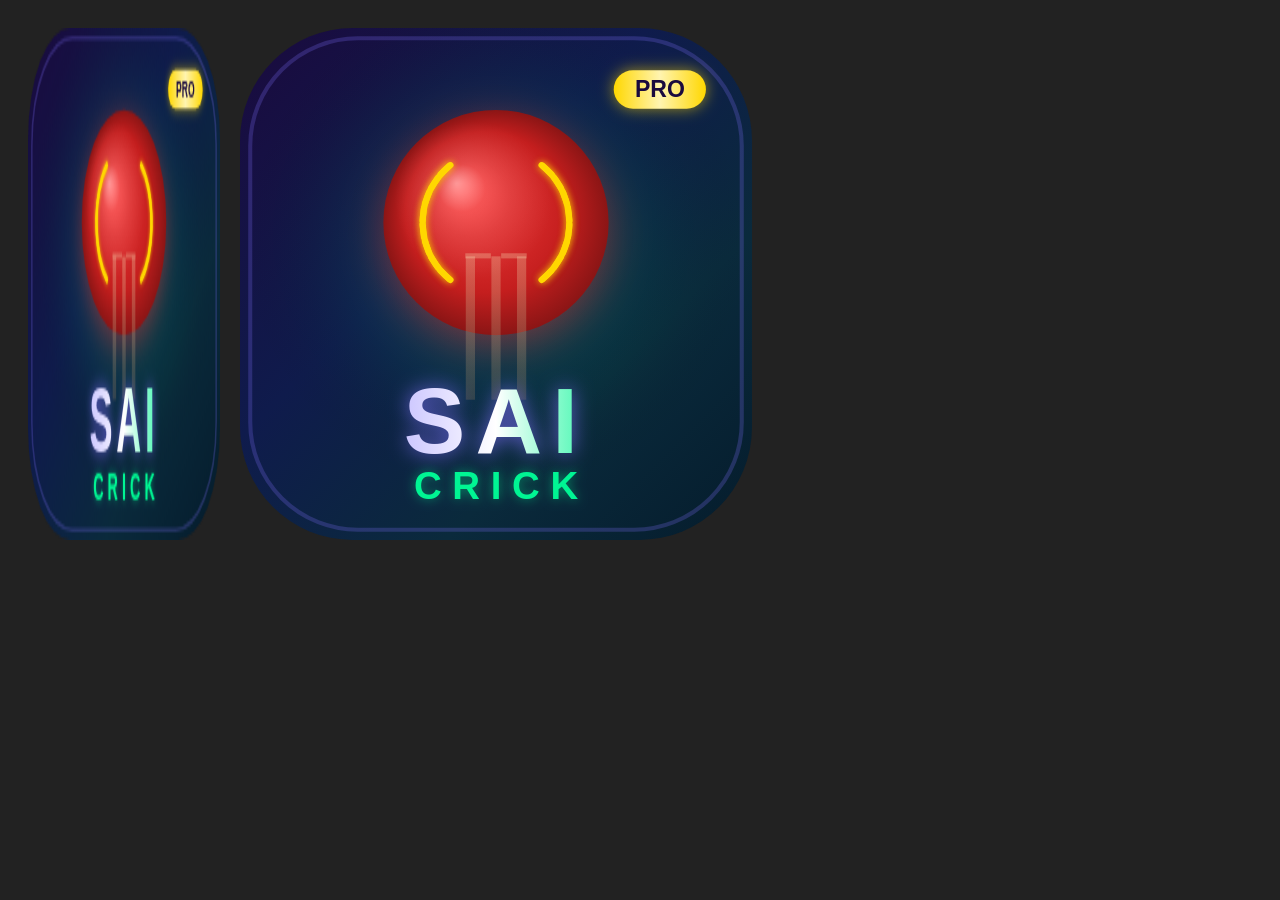
==== assets/icons/generate-icons.html @ acd08036 "Add files via upload" ====
<!DOCTYPE html>
<html><body style="background:#222;display:flex;gap:20px;padding:20px;flex-wrap:wrap;">
<canvas id="c192" width="192" height="192"></canvas>
<canvas id="c512" width="512" height="512"></canvas>
<script>
function drawIcon(canvas) {
  const ctx = canvas.getContext('2d');
  const s = canvas.width;
  const r = s * 0.22; // rounded corner radius

  // === Background with rich gradient ===
  const bgGrad = ctx.createLinearGradient(0, 0, s, s);
  bgGrad.addColorStop(0, '#1A0A3E');
  bgGrad.addColorStop(0.4, '#0F1B4C');
  bgGrad.addColorStop(0.7, '#0A2A3C');
  bgGrad.addColorStop(1, '#051C2C');
  ctx.fillStyle = bgGrad;
  ctx.beginPath();
  ctx.roundRect(0, 0, s, s, r);
  ctx.fill();

  // === Subtle radial glow behind ball ===
  const glowGrad = ctx.createRadialGradient(s*0.5, s*0.42, 0, s*0.5, s*0.42, s*0.5);
  glowGrad.addColorStop(0, 'rgba(124,108,247,0.35)');
  glowGrad.addColorStop(0.4, 'rgba(0,245,147,0.12)');
  glowGrad.addColorStop(1, 'rgba(0,0,0,0)');
  ctx.fillStyle = glowGrad;
  ctx.beginPath();
  ctx.roundRect(0, 0, s, s, r);
  ctx.fill();

  // === Cricket Ball ===
  const ballX = s * 0.5;
  const ballY = s * 0.38;
  const ballR = s * 0.22;

  // Ball shadow
  ctx.save();
  ctx.shadowColor = 'rgba(220,40,40,0.5)';
  ctx.shadowBlur = s * 0.08;
  ctx.shadowOffsetY = s * 0.02;

  // Ball base gradient (red leather)
  const ballGrad = ctx.createRadialGradient(ballX - ballR*0.3, ballY - ballR*0.3, ballR*0.05, ballX, ballY, ballR);
  ballGrad.addColorStop(0, '#FF4444');
  ballGrad.addColorStop(0.3, '#E03030');
  ballGrad.addColorStop(0.7, '#C41E1E');
  ballGrad.addColorStop(1, '#8B1515');
  ctx.fillStyle = ballGrad;
  ctx.beginPath();
  ctx.arc(ballX, ballY, ballR, 0, Math.PI * 2);
  ctx.fill();
  ctx.restore();

  // Ball shine highlight
  const shineGrad = ctx.createRadialGradient(ballX - ballR*0.35, ballY - ballR*0.35, 0, ballX - ballR*0.2, ballY - ballR*0.2, ballR*0.7);
  shineGrad.addColorStop(0, 'rgba(255,255,255,0.45)');
  shineGrad.addColorStop(0.3, 'rgba(255,255,255,0.12)');
  shineGrad.addColorStop(1, 'rgba(255,255,255,0)');
  ctx.fillStyle = shineGrad;
  ctx.beginPath();
  ctx.arc(ballX, ballY, ballR, 0, Math.PI * 2);
  ctx.fill();

  // Ball seam (stitching) — curved lines
  ctx.save();
  ctx.strokeStyle = '#FFD700';
  ctx.lineWidth = s * 0.012;
  ctx.lineCap = 'round';
  ctx.shadowColor = 'rgba(255,215,0,0.6)';
  ctx.shadowBlur = s * 0.015;

  // Left seam curve
  ctx.beginPath();
  ctx.arc(ballX, ballY, ballR * 0.65, Math.PI - 0.9, Math.PI + 0.9);
  ctx.stroke();

  // Right seam curve
  ctx.beginPath();
  ctx.arc(ballX, ballY, ballR * 0.65, -0.9, 0.9);
  ctx.stroke();

  // Stitch marks on left seam
  const stitchCount = 8;
  for (let i = 0; i < stitchCount; i++) {
    const angle = Math.PI - 0.8 + (1.6 * i / (stitchCount - 1));
    const cx = ballX + Math.cos(angle) * ballR * 0.65;
    const cy = ballY + Math.sin(angle) * ballR * 0.65;
    const perpAngle = angle + Math.PI/2;
    const tickLen = s * 0.012;
    ctx.beginPath();
    ctx.moveTo(cx + Math.cos(perpAngle)*tickLen, cy + Math.sin(perpAngle)*tickLen);
    ctx.lineTo(cx - Math.cos(perpAngle)*tickLen, cy - Math.sin(perpAngle)*tickLen);
    ctx.stroke();
  }

  // Stitch marks on right seam
  for (let i = 0; i < stitchCount; i++) {
    const angle = -0.8 + (1.6 * i / (stitchCount - 1));
    const cx = ballX + Math.cos(angle) * ballR * 0.65;
    const cy = ballY + Math.sin(angle) * ballR * 0.65;
    const perpAngle = angle + Math.PI/2;
    const tickLen = s * 0.012;
    ctx.beginPath();
    ctx.moveTo(cx + Math.cos(perpAngle)*tickLen, cy + Math.sin(perpAngle)*tickLen);
    ctx.lineTo(cx - Math.cos(perpAngle)*tickLen, cy - Math.sin(perpAngle)*tickLen);
    ctx.stroke();
  }
  ctx.restore();

  // === Cricket Stumps behind ball (subtle) ===
  const stumpW = s * 0.018;
  const stumpH = s * 0.28;
  const stumpBaseY = ballY + ballR * 0.3;
  ctx.globalAlpha = 0.3;
  for (let i = -1; i <= 1; i++) {
    const sx = ballX + i * s * 0.05;
    const stGrad = ctx.createLinearGradient(sx, stumpBaseY, sx, stumpBaseY + stumpH);
    stGrad.addColorStop(0, '#F5DEB3');
    stGrad.addColorStop(1, '#8B7355');
    ctx.fillStyle = stGrad;
    ctx.fillRect(sx - stumpW/2, stumpBaseY, stumpW, stumpH);
  }
  // Bails
  ctx.fillStyle = '#F5DEB3';
  ctx.fillRect(ballX - s*0.06, stumpBaseY - s*0.006, s*0.05, s*0.01);
  ctx.fillRect(ballX + s*0.01, stumpBaseY - s*0.006, s*0.05, s*0.01);
  ctx.globalAlpha = 1.0;

  // === "SAI" Text — bold gradient ===
  ctx.save();
  const textY = s * 0.78;
  const fontSize = s * 0.18;
  ctx.font = `900 ${fontSize}px 'Arial Black', Arial, sans-serif`;
  ctx.textAlign = 'center';
  ctx.textBaseline = 'middle';
  ctx.letterSpacing = `${s*0.02}px`;

  // Text glow
  ctx.shadowColor = 'rgba(124,108,247,0.8)';
  ctx.shadowBlur = s * 0.04;

  const textGrad = ctx.createLinearGradient(s*0.25, textY, s*0.75, textY);
  textGrad.addColorStop(0, '#B8B0FF');
  textGrad.addColorStop(0.5, '#FFFFFF');
  textGrad.addColorStop(1, '#00F593');
  ctx.fillStyle = textGrad;
  ctx.fillText('SAI', s/2, textY);
  ctx.restore();

  // === "CRICK" subtitle ===
  ctx.save();
  const subY = s * 0.9;
  ctx.font = `700 ${s*0.075}px Arial, sans-serif`;
  ctx.textAlign = 'center';
  ctx.textBaseline = 'middle';
  ctx.fillStyle = '#00F593';
  ctx.shadowColor = 'rgba(0,245,147,0.5)';
  ctx.shadowBlur = s * 0.02;
  ctx.fillText('C R I C K', s/2, subY);
  ctx.restore();

  // === PRO badge ===
  const badgeW = s * 0.18;
  const badgeH = s * 0.075;
  const badgeX = s * 0.82;
  const badgeY = s * 0.12;

  ctx.save();
  ctx.shadowColor = 'rgba(255,215,0,0.6)';
  ctx.shadowBlur = s * 0.03;

  const badgeGrad = ctx.createLinearGradient(badgeX - badgeW/2, badgeY, badgeX + badgeW/2, badgeY);
  badgeGrad.addColorStop(0, '#FFD700');
  badgeGrad.addColorStop(0.5, '#FFF4B0');
  badgeGrad.addColorStop(1, '#FFD700');
  ctx.fillStyle = badgeGrad;
  ctx.beginPath();
  ctx.roundRect(badgeX - badgeW/2, badgeY - badgeH/2, badgeW, badgeH, badgeH/2);
  ctx.fill();

  ctx.fillStyle = '#1A0A3E';
  ctx.font = `900 ${s*0.045}px Arial, sans-serif`;
  ctx.textAlign = 'center';
  ctx.textBaseline = 'middle';
  ctx.shadowBlur = 0;
  ctx.fillText('PRO', badgeX, badgeY + s*0.002);
  ctx.restore();

  // === Outer border ring (subtle) ===
  ctx.strokeStyle = 'rgba(124,108,247,0.25)';
  ctx.lineWidth = s * 0.008;
  ctx.beginPath();
  ctx.roundRect(s*0.02, s*0.02, s*0.96, s*0.96, r - s*0.01);
  ctx.stroke();
}

drawIcon(document.getElementById('c192'));
drawIcon(document.getElementById('c512'));

// Auto-download
document.getElementById('c192').toBlob(b => {
  const a = document.createElement('a'); a.href = URL.createObjectURL(b); a.download = 'icon-192.png'; a.click();
});
document.getElementById('c512').toBlob(b => {
  const a = document.createElement('a'); a.href = URL.createObjectURL(b); a.download = 'icon-512.png'; a.click();
});
</script>
</body></html>
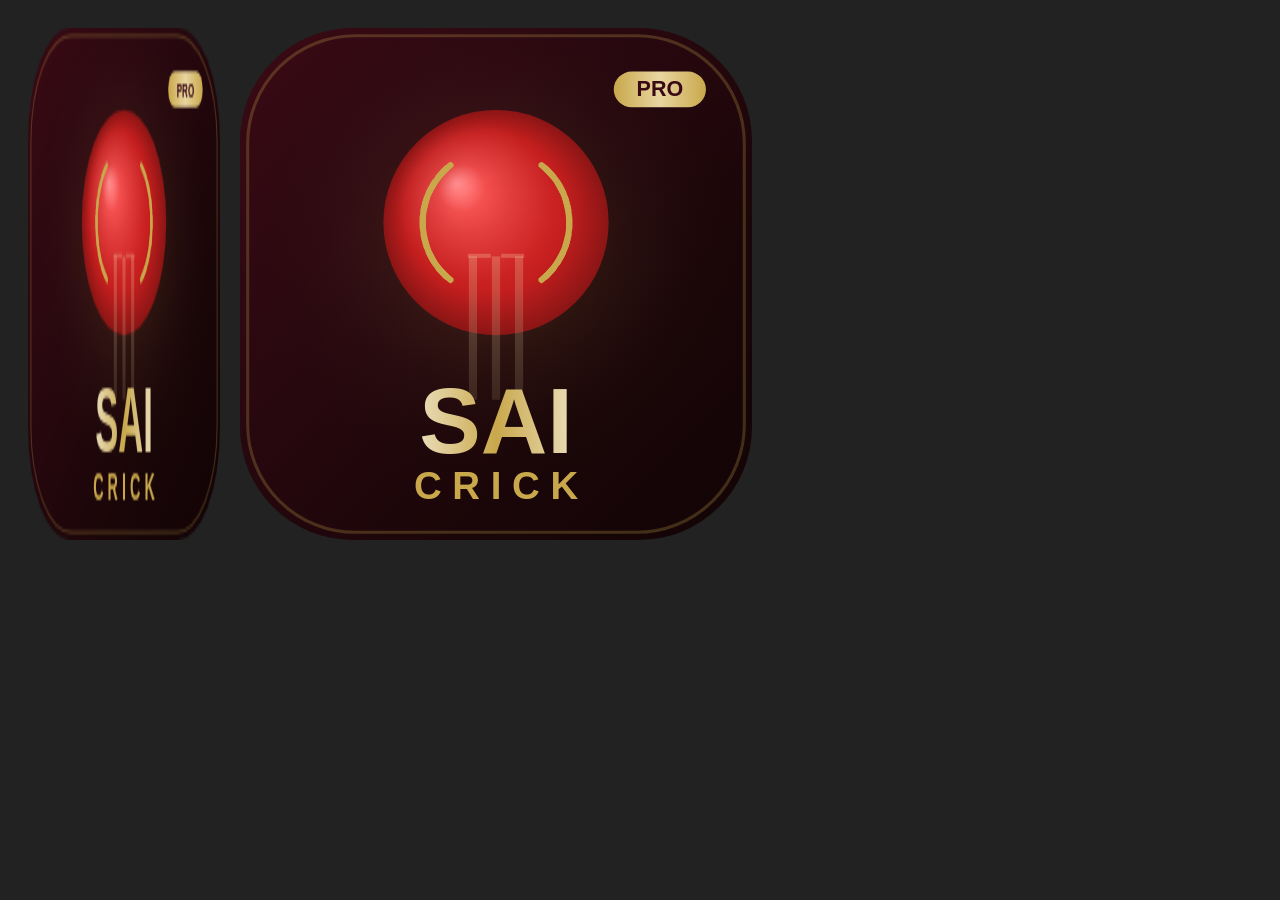
==== commit ee60734b: "Add files via upload" ====
--- a/assets/icons/generate-icons.html
+++ b/assets/icons/generate-icons.html
@@ -6,23 +6,23 @@
 function drawIcon(canvas) {
   const ctx = canvas.getContext('2d');
   const s = canvas.width;
-  const r = s * 0.22; // rounded corner radius
+  const r = s * 0.22;
 
-  // === Background with rich gradient ===
+  // === Rich maroon-to-dark background ===
   const bgGrad = ctx.createLinearGradient(0, 0, s, s);
-  bgGrad.addColorStop(0, '#1A0A3E');
-  bgGrad.addColorStop(0.4, '#0F1B4C');
-  bgGrad.addColorStop(0.7, '#0A2A3C');
-  bgGrad.addColorStop(1, '#051C2C');
+  bgGrad.addColorStop(0, '#3A0A14');
+  bgGrad.addColorStop(0.35, '#2A0810');
+  bgGrad.addColorStop(0.7, '#1A0608');
+  bgGrad.addColorStop(1, '#120406');
   ctx.fillStyle = bgGrad;
   ctx.beginPath();
   ctx.roundRect(0, 0, s, s, r);
   ctx.fill();
 
-  // === Subtle radial glow behind ball ===
+  // Subtle radial glow
   const glowGrad = ctx.createRadialGradient(s*0.5, s*0.42, 0, s*0.5, s*0.42, s*0.5);
-  glowGrad.addColorStop(0, 'rgba(124,108,247,0.35)');
-  glowGrad.addColorStop(0.4, 'rgba(0,245,147,0.12)');
+  glowGrad.addColorStop(0, 'rgba(139,26,43,0.35)');
+  glowGrad.addColorStop(0.4, 'rgba(201,168,76,0.08)');
   glowGrad.addColorStop(1, 'rgba(0,0,0,0)');
   ctx.fillStyle = glowGrad;
   ctx.beginPath();
@@ -30,17 +30,7 @@
   ctx.fill();
 
   // === Cricket Ball ===
-  const ballX = s * 0.5;
-  const ballY = s * 0.38;
-  const ballR = s * 0.22;
-
-  // Ball shadow
-  ctx.save();
-  ctx.shadowColor = 'rgba(220,40,40,0.5)';
-  ctx.shadowBlur = s * 0.08;
-  ctx.shadowOffsetY = s * 0.02;
-
-  // Ball base gradient (red leather)
+  const ballX = s * 0.5, ballY = s * 0.38, ballR = s * 0.22;
   const ballGrad = ctx.createRadialGradient(ballX - ballR*0.3, ballY - ballR*0.3, ballR*0.05, ballX, ballY, ballR);
   ballGrad.addColorStop(0, '#FF4444');
   ballGrad.addColorStop(0.3, '#E03030');
@@ -50,155 +40,102 @@
   ctx.beginPath();
   ctx.arc(ballX, ballY, ballR, 0, Math.PI * 2);
   ctx.fill();
-  ctx.restore();
 
-  // Ball shine highlight
+  // Ball shine
   const shineGrad = ctx.createRadialGradient(ballX - ballR*0.35, ballY - ballR*0.35, 0, ballX - ballR*0.2, ballY - ballR*0.2, ballR*0.7);
-  shineGrad.addColorStop(0, 'rgba(255,255,255,0.45)');
-  shineGrad.addColorStop(0.3, 'rgba(255,255,255,0.12)');
+  shineGrad.addColorStop(0, 'rgba(255,255,255,0.40)');
+  shineGrad.addColorStop(0.3, 'rgba(255,255,255,0.10)');
   shineGrad.addColorStop(1, 'rgba(255,255,255,0)');
   ctx.fillStyle = shineGrad;
   ctx.beginPath();
   ctx.arc(ballX, ballY, ballR, 0, Math.PI * 2);
   ctx.fill();
 
-  // Ball seam (stitching) — curved lines
-  ctx.save();
-  ctx.strokeStyle = '#FFD700';
+  // Seam lines (gold)
+  ctx.strokeStyle = '#C9A84C';
   ctx.lineWidth = s * 0.012;
   ctx.lineCap = 'round';
-  ctx.shadowColor = 'rgba(255,215,0,0.6)';
-  ctx.shadowBlur = s * 0.015;
-
-  // Left seam curve
   ctx.beginPath();
   ctx.arc(ballX, ballY, ballR * 0.65, Math.PI - 0.9, Math.PI + 0.9);
   ctx.stroke();
-
-  // Right seam curve
   ctx.beginPath();
   ctx.arc(ballX, ballY, ballR * 0.65, -0.9, 0.9);
   ctx.stroke();
 
-  // Stitch marks on left seam
-  const stitchCount = 8;
-  for (let i = 0; i < stitchCount; i++) {
-    const angle = Math.PI - 0.8 + (1.6 * i / (stitchCount - 1));
-    const cx = ballX + Math.cos(angle) * ballR * 0.65;
-    const cy = ballY + Math.sin(angle) * ballR * 0.65;
-    const perpAngle = angle + Math.PI/2;
-    const tickLen = s * 0.012;
-    ctx.beginPath();
-    ctx.moveTo(cx + Math.cos(perpAngle)*tickLen, cy + Math.sin(perpAngle)*tickLen);
-    ctx.lineTo(cx - Math.cos(perpAngle)*tickLen, cy - Math.sin(perpAngle)*tickLen);
-    ctx.stroke();
+  // Stitch marks
+  for (let side = 0; side < 2; side++) {
+    const baseAngle = side === 0 ? Math.PI : 0;
+    for (let i = 0; i < 7; i++) {
+      const angle = baseAngle - 0.75 + (1.5 * i / 6);
+      const cx = ballX + Math.cos(angle) * ballR * 0.65;
+      const cy = ballY + Math.sin(angle) * ballR * 0.65;
+      const perpAngle = angle + Math.PI/2;
+      const tickLen = s * 0.011;
+      ctx.beginPath();
+      ctx.moveTo(cx + Math.cos(perpAngle)*tickLen, cy + Math.sin(perpAngle)*tickLen);
+      ctx.lineTo(cx - Math.cos(perpAngle)*tickLen, cy - Math.sin(perpAngle)*tickLen);
+      ctx.stroke();
+    }
   }
 
-  // Stitch marks on right seam
-  for (let i = 0; i < stitchCount; i++) {
-    const angle = -0.8 + (1.6 * i / (stitchCount - 1));
-    const cx = ballX + Math.cos(angle) * ballR * 0.65;
-    const cy = ballY + Math.sin(angle) * ballR * 0.65;
-    const perpAngle = angle + Math.PI/2;
-    const tickLen = s * 0.012;
-    ctx.beginPath();
-    ctx.moveTo(cx + Math.cos(perpAngle)*tickLen, cy + Math.sin(perpAngle)*tickLen);
-    ctx.lineTo(cx - Math.cos(perpAngle)*tickLen, cy - Math.sin(perpAngle)*tickLen);
-    ctx.stroke();
-  }
-  ctx.restore();
-
-  // === Cricket Stumps behind ball (subtle) ===
-  const stumpW = s * 0.018;
-  const stumpH = s * 0.28;
-  const stumpBaseY = ballY + ballR * 0.3;
-  ctx.globalAlpha = 0.3;
+  // Stumps
+  ctx.globalAlpha = 0.25;
+  const stumpBaseY = ballY + ballR * 0.3, stumpH = s * 0.28, stumpW = s * 0.016;
   for (let i = -1; i <= 1; i++) {
-    const sx = ballX + i * s * 0.05;
+    const sx = ballX + i * s * 0.045;
     const stGrad = ctx.createLinearGradient(sx, stumpBaseY, sx, stumpBaseY + stumpH);
     stGrad.addColorStop(0, '#F5DEB3');
     stGrad.addColorStop(1, '#8B7355');
     ctx.fillStyle = stGrad;
     ctx.fillRect(sx - stumpW/2, stumpBaseY, stumpW, stumpH);
   }
-  // Bails
   ctx.fillStyle = '#F5DEB3';
-  ctx.fillRect(ballX - s*0.06, stumpBaseY - s*0.006, s*0.05, s*0.01);
-  ctx.fillRect(ballX + s*0.01, stumpBaseY - s*0.006, s*0.05, s*0.01);
+  ctx.fillRect(ballX - s*0.055, stumpBaseY - s*0.005, s*0.045, s*0.008);
+  ctx.fillRect(ballX + s*0.01, stumpBaseY - s*0.005, s*0.045, s*0.008);
   ctx.globalAlpha = 1.0;
 
-  // === "SAI" Text — bold gradient ===
-  ctx.save();
-  const textY = s * 0.78;
-  const fontSize = s * 0.18;
-  ctx.font = `900 ${fontSize}px 'Arial Black', Arial, sans-serif`;
+  // 'SAI' text
+  ctx.font = 'bold ' + (s * 0.18) + 'px Arial';
   ctx.textAlign = 'center';
   ctx.textBaseline = 'middle';
-  ctx.letterSpacing = `${s*0.02}px`;
+  const textGrad = ctx.createLinearGradient(s*0.25, s*0.78, s*0.75, s*0.78);
+  textGrad.addColorStop(0, '#FFFFFF');
+  textGrad.addColorStop(0.5, '#C9A84C');
+  textGrad.addColorStop(1, '#FFFFFF');
+  ctx.fillStyle = textGrad;
+  ctx.fillText('SAI', s/2, s * 0.78);
 
-  // Text glow
-  ctx.shadowColor = 'rgba(124,108,247,0.8)';
-  ctx.shadowBlur = s * 0.04;
+  // 'CRICK' text
+  ctx.font = 'bold ' + (s * 0.075) + 'px Arial';
+  ctx.fillStyle = '#C9A84C';
+  ctx.fillText('C R I C K', s/2, s * 0.9);
 
-  const textGrad = ctx.createLinearGradient(s*0.25, textY, s*0.75, textY);
-  textGrad.addColorStop(0, '#B8B0FF');
-  textGrad.addColorStop(0.5, '#FFFFFF');
-  textGrad.addColorStop(1, '#00F593');
-  ctx.fillStyle = textGrad;
-  ctx.fillText('SAI', s/2, textY);
-  ctx.restore();
+  // PRO badge
+  const badgeW = s * 0.18, badgeH = s * 0.07, badgeX = s * 0.82, badgeY = s * 0.12;
+  const badgeGrad = ctx.createLinearGradient(badgeX - badgeW/2, badgeY, badgeX + badgeW/2, badgeY);
+  badgeGrad.addColorStop(0, '#C9A84C');
+  badgeGrad.addColorStop(0.5, '#E8D5A0');
+  badgeGrad.addColorStop(1, '#C9A84C');
+  ctx.fillStyle = badgeGrad;
+  const bx = badgeX - badgeW/2, by = badgeY - badgeH/2, bw = badgeW, bh = badgeH, br = badgeH/2;
+  ctx.beginPath();
+  ctx.roundRect(bx, by, bw, bh, br);
+  ctx.fill();
+  ctx.fillStyle = '#3A0A14';
+  ctx.font = 'bold ' + (s * 0.042) + 'px Arial';
+  ctx.fillText('PRO', badgeX, badgeY + s*0.002);
 
-  // === "CRICK" subtitle ===
-  ctx.save();
-  const subY = s * 0.9;
-  ctx.font = `700 ${s*0.075}px Arial, sans-serif`;
-  ctx.textAlign = 'center';
-  ctx.textBaseline = 'middle';
-  ctx.fillStyle = '#00F593';
-  ctx.shadowColor = 'rgba(0,245,147,0.5)';
-  ctx.shadowBlur = s * 0.02;
-  ctx.fillText('C R I C K', s/2, subY);
-  ctx.restore();
-
-  // === PRO badge ===
-  const badgeW = s * 0.18;
-  const badgeH = s * 0.075;
-  const badgeX = s * 0.82;
-  const badgeY = s * 0.12;
-
-  ctx.save();
-  ctx.shadowColor = 'rgba(255,215,0,0.6)';
-  ctx.shadowBlur = s * 0.03;
-
-  const badgeGrad = ctx.createLinearGradient(badgeX - badgeW/2, badgeY, badgeX + badgeW/2, badgeY);
-  badgeGrad.addColorStop(0, '#FFD700');
-  badgeGrad.addColorStop(0.5, '#FFF4B0');
-  badgeGrad.addColorStop(1, '#FFD700');
-  ctx.fillStyle = badgeGrad;
+  // Gold border
+  ctx.strokeStyle = 'rgba(201,168,76,0.25)';
+  ctx.lineWidth = s * 0.006;
   ctx.beginPath();
-  ctx.roundRect(badgeX - badgeW/2, badgeY - badgeH/2, badgeW, badgeH, badgeH/2);
-  ctx.fill();
-
-  ctx.fillStyle = '#1A0A3E';
-  ctx.font = `900 ${s*0.045}px Arial, sans-serif`;
-  ctx.textAlign = 'center';
-  ctx.textBaseline = 'middle';
-  ctx.shadowBlur = 0;
-  ctx.fillText('PRO', badgeX, badgeY + s*0.002);
-  ctx.restore();
-
-  // === Outer border ring (subtle) ===
-  ctx.strokeStyle = 'rgba(124,108,247,0.25)';
-  ctx.lineWidth = s * 0.008;
-  ctx.beginPath();
-  ctx.roundRect(s*0.02, s*0.02, s*0.96, s*0.96, r - s*0.01);
+  ctx.roundRect(s*0.015, s*0.015, s*0.97, s*0.97, r - s*0.01);
   ctx.stroke();
 }
 
 drawIcon(document.getElementById('c192'));
 drawIcon(document.getElementById('c512'));
 
-// Auto-download
 document.getElementById('c192').toBlob(b => {
   const a = document.createElement('a'); a.href = URL.createObjectURL(b); a.download = 'icon-192.png'; a.click();
 });
